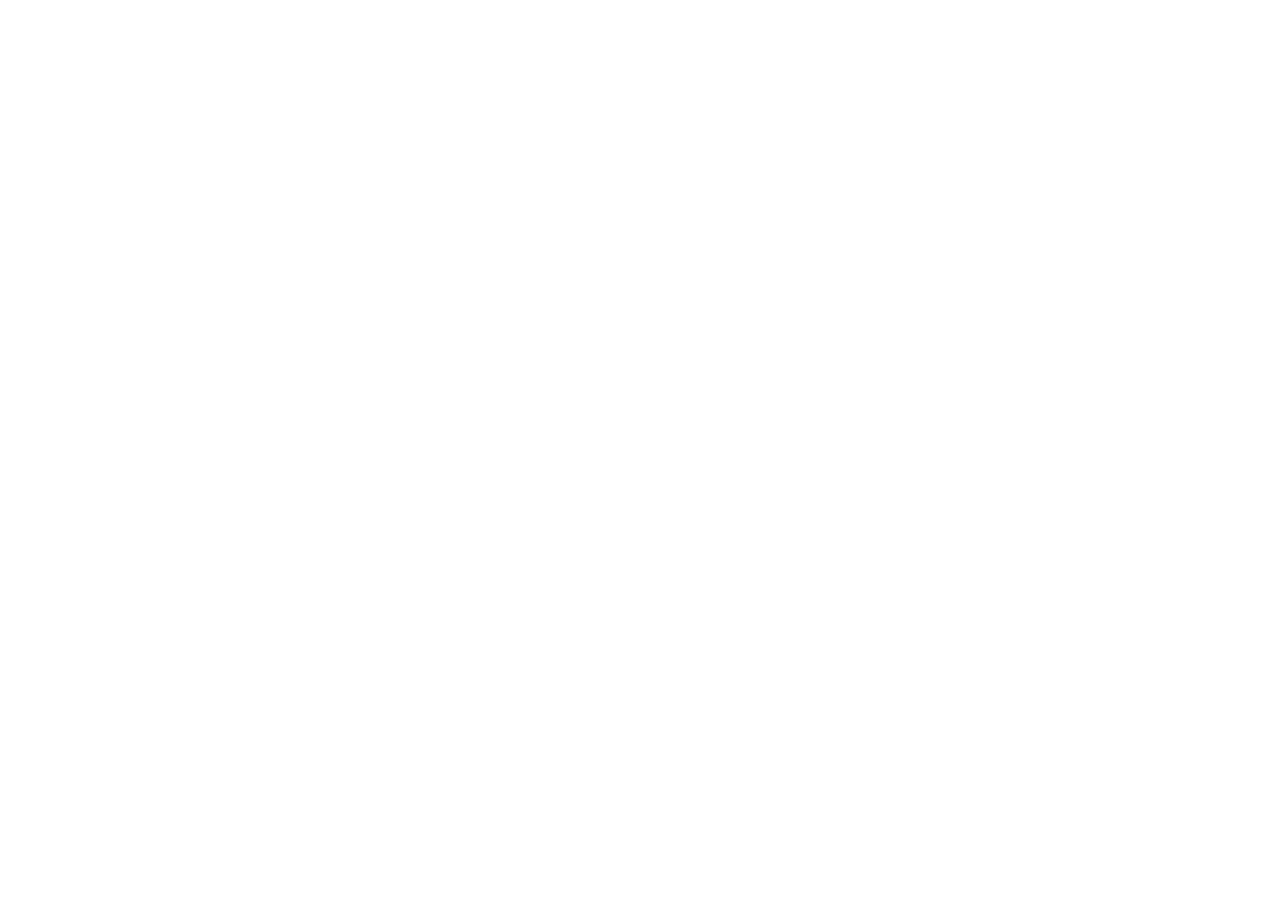
==== index.html @ 36a637f0 "exporting html" ====
<!DOCTYPE html>
<html lang="en">
<head>
  <meta charset="UTF-8">
  <meta name="viewport" content="width=device-width, initial-scale=1">
  <title>BookMedia - Home</title>
  <link rel="stylesheet" type="text/css" href="/styles.css">
  <style>
  
</head>
<body>
  <article class="markdown-body"><h1 class="atx" id="bookmedia">BookMedia</h1>
<p>Imagine this as a clone of <em>GoodWreads</em>. Just more <strong>interesting</strong>, running one <strong>Web3</strong>, and in the style of <strong>Social Media</strong>.</p>
<table>
<thead>
<tr>
<th>Category</th>
<th>Description</th>
</tr>
</thead>
<tbody><tr>
<td><a href="#accounts">Accounts</a></td>
<td>Everyone has the option to create an <em>account</em>. This will let you organize what you are reading, chat with other people, and much much more too.</td>
</tr>
<tr>
<td><a href="#chats">Chats</a></td>
<td>If you know someones <em>message ID</em>, you can talk to them pretty much whenever you want to.</td>
</tr>
<tr>
<td><a href="#clubs">Clubs</a></td>
<td>A large chat room with multiple people (like a server). These can be independently hosted, or of you are a <em>premium user</em>, you can create one for free. <em>Clubs</em> are usually dedicated to a certain genre or book.</td>
</tr>
<tr>
<td><a href="#premium">Premium</a></td>
<td>No adds, no data collection. Get access to the mobile app, instead of the website, create your own club. Receive a special badge to show of your support. Get access to the <em>pins</em>&nbsp;tab. You also get a free pair of Blue-light glasses.</td>
</tr>
<tr>
<td><a href="#reader">Reader</a></td>
<td>If you are a premium user, enjoy are massive collection of books. No matter what you like, you will find it. If on the go, or at the office, enjoy absolute freedom of when and what you read. There is also a free version.</td>
</tr>
</tbody></table>
<h2 class="atx" id="the-website">The website</h2>
<p>When you go to our website (presuming you already have an <strong>account</strong>) you will land on the <strong>Homepage</strong>. Here you can access all of your saved <strong>Reads</strong>, <strong>Clubs</strong>, and <strong>Contacts</strong>. If you don't want to keep <em>reading something</em>, or <em>message some friends</em>, you can select one of possible <strong>tabs</strong> at the edge of the screen. These will include <strong>Account</strong>, <strong>Clubs</strong>, <strong>People</strong>, <strong>Reads</strong>, <strong>Settings</strong>, and <strong>Custom</strong>.</p>
<h2 class="atx" id="accounts">Accounts</h2>
</article>
</body>
</html>
---- styles.css ----
@font-face {
  font-family: octicons-link;
  src: url([data-uri]) format('woff');
}

.markdown-body .octicon {
  display: inline-block;
  fill: currentColor;
  vertical-align: text-bottom;
}

.markdown-body .anchor {
  float: left;
  line-height: 1;
  margin-left: -20px;
  padding-right: 4px;
}

.markdown-body .anchor:focus {
  outline: none;
}

.markdown-body h1 .octicon-link,
.markdown-body h2 .octicon-link,
.markdown-body h3 .octicon-link,
.markdown-body h4 .octicon-link,
.markdown-body h5 .octicon-link,
.markdown-body h6 .octicon-link {
  color: #1b1f23;
  vertical-align: middle;
  visibility: hidden;
}

.markdown-body h1:hover .anchor,
.markdown-body h2:hover .anchor,
.markdown-body h3:hover .anchor,
.markdown-body h4:hover .anchor,
.markdown-body h5:hover .anchor,
.markdown-body h6:hover .anchor {
  text-decoration: none;
}

.markdown-body h1:hover .anchor .octicon-link,
.markdown-body h2:hover .anchor .octicon-link,
.markdown-body h3:hover .anchor .octicon-link,
.markdown-body h4:hover .anchor .octicon-link,
.markdown-body h5:hover .anchor .octicon-link,
.markdown-body h6:hover .anchor .octicon-link {
  visibility: visible;
}

.markdown-body {
  -ms-text-size-adjust: 100%;
  -webkit-text-size-adjust: 100%;
  color: #24292e;
  line-height: 1.5;
  font-family: -apple-system,BlinkMacSystemFont,Segoe UI,Helvetica,Arial,sans-serif,Apple Color Emoji,Segoe UI Emoji,Segoe UI Symbol;
  font-size: 16px;
  line-height: 1.5;
  word-wrap: break-word;
}

.markdown-body .pl-c {
  color: #6a737d;
}

.markdown-body .pl-c1,
.markdown-body .pl-s .pl-v {
  color: #005cc5;
}

.markdown-body .pl-e,
.markdown-body .pl-en {
  color: #6f42c1;
}

.markdown-body .pl-s .pl-s1,
.markdown-body .pl-smi {
  color: #24292e;
}

.markdown-body .pl-ent {
  color: #22863a;
}

.markdown-body .pl-k {
  color: #d73a49;
}

.markdown-body .pl-pds,
.markdown-body .pl-s,
.markdown-body .pl-s .pl-pse .pl-s1,
.markdown-body .pl-sr,
.markdown-body .pl-sr .pl-cce,
.markdown-body .pl-sr .pl-sra,
.markdown-body .pl-sr .pl-sre {
  color: #032f62;
}

.markdown-body .pl-smw,
.markdown-body .pl-v {
  color: #e36209;
}

.markdown-body .pl-bu {
  color: #b31d28;
}

.markdown-body .pl-ii {
  background-color: #b31d28;
  color: #fafbfc;
}

.markdown-body .pl-c2 {
  background-color: #d73a49;
  color: #fafbfc;
}

.markdown-body .pl-c2:before {
  content: "^M";
}

.markdown-body .pl-sr .pl-cce {
  color: #22863a;
  font-weight: 700;
}

.markdown-body .pl-ml {
  color: #735c0f;
}

.markdown-body .pl-mh,
.markdown-body .pl-mh .pl-en,
.markdown-body .pl-ms {
  color: #005cc5;
  font-weight: 700;
}

.markdown-body .pl-mi {
  color: #24292e;
  font-style: italic;
}

.markdown-body .pl-mb {
  color: #24292e;
  font-weight: 700;
}

.markdown-body .pl-md {
  background-color: #ffeef0;
  color: #b31d28;
}

.markdown-body .pl-mi1 {
  background-color: #f0fff4;
  color: #22863a;
}

.markdown-body .pl-mc {
  background-color: #ffebda;
  color: #e36209;
}

.markdown-body .pl-mi2 {
  background-color: #005cc5;
  color: #f6f8fa;
}

.markdown-body .pl-mdr {
  color: #6f42c1;
  font-weight: 700;
}

.markdown-body .pl-ba {
  color: #586069;
}

.markdown-body .pl-sg {
  color: #959da5;
}

.markdown-body .pl-corl {
  color: #032f62;
  text-decoration: underline;
}

.markdown-body details {
  display: block;
}

.markdown-body summary {
  display: list-item;
}

.markdown-body a {
  background-color: transparent;
}

.markdown-body a:active,
.markdown-body a:hover {
  outline-width: 0;
}

.markdown-body strong {
  font-weight: inherit;
  font-weight: bolder;
}

.markdown-body h1 {
  font-size: 2em;
  margin: .67em 0;
}

.markdown-body img {
  border-style: none;
}

.markdown-body code,
.markdown-body kbd,
.markdown-body pre {
  font-family: monospace,monospace;
  font-size: 1em;
}

.markdown-body hr {
  box-sizing: content-box;
  height: 0;
  overflow: visible;
}

.markdown-body input {
  font: inherit;
  margin: 0;
}

.markdown-body input {
  overflow: visible;
}

.markdown-body [type=checkbox] {
  box-sizing: border-box;
  padding: 0;
}

.markdown-body * {
  box-sizing: border-box;
}

.markdown-body input {
  font-family: inherit;
  font-size: inherit;
  line-height: inherit;
}

.markdown-body a {
  color: #0366d6;
  text-decoration: none;
}

.markdown-body a:hover {
  text-decoration: underline;
}

.markdown-body strong {
  font-weight: 600;
}

.markdown-body hr {
  background: transparent;
  border: 0;
  border-bottom: 1px solid #dfe2e5;
  height: 0;
  margin: 15px 0;
  overflow: hidden;
}

.markdown-body hr:before {
  content: "";
  display: table;
}

.markdown-body hr:after {
  clear: both;
  content: "";
  display: table;
}

.markdown-body table {
  border-collapse: collapse;
  border-spacing: 0;
}

.markdown-body td,
.markdown-body th {
  padding: 0;
}

.markdown-body details summary {
  cursor: pointer;
}

.markdown-body h1,
.markdown-body h2,
.markdown-body h3,
.markdown-body h4,
.markdown-body h5,
.markdown-body h6 {
  margin-bottom: 0;
  margin-top: 0;
}

.markdown-body h1 {
  font-size: 32px;
}

.markdown-body h1,
.markdown-body h2 {
  font-weight: 600;
}

.markdown-body h2 {
  font-size: 24px;
}

.markdown-body h3 {
  font-size: 20px;
}

.markdown-body h3,
.markdown-body h4 {
  font-weight: 600;
}

.markdown-body h4 {
  font-size: 16px;
}

.markdown-body h5 {
  font-size: 14px;
}

.markdown-body h5,
.markdown-body h6 {
  font-weight: 600;
}

.markdown-body h6 {
  font-size: 12px;
}

.markdown-body p {
  margin-bottom: 10px;
  margin-top: 0;
}

.markdown-body blockquote {
  margin: 0;
}

.markdown-body ol,
.markdown-body ul {
  margin-bottom: 0;
  margin-top: 0;
  padding-left: 0;
}

.markdown-body ol ol,
.markdown-body ul ol {
  list-style-type: lower-roman;
}

.markdown-body ol ol ol,
.markdown-body ol ul ol,
.markdown-body ul ol ol,
.markdown-body ul ul ol {
  list-style-type: lower-alpha;
}

.markdown-body dd {
  margin-left: 0;
}

.markdown-body code,
.markdown-body pre {
  font-family: SFMono-Regular,Consolas,Liberation Mono,Menlo,Courier,monospace;
  font-size: 12px;
}

.markdown-body pre {
  margin-bottom: 0;
  margin-top: 0;
}

.markdown-body input::-webkit-inner-spin-button,
.markdown-body input::-webkit-outer-spin-button {
  -webkit-appearance: none;
  appearance: none;
  margin: 0;
}

.markdown-body .border {
  border: 1px solid #e1e4e8!important;
}

.markdown-body .border-0 {
  border: 0!important;
}

.markdown-body .border-bottom {
  border-bottom: 1px solid #e1e4e8!important;
}

.markdown-body .rounded-1 {
  border-radius: 3px!important;
}

.markdown-body .bg-white {
  background-color: #fff!important;
}

.markdown-body .bg-gray-light {
  background-color: #fafbfc!important;
}

.markdown-body .text-gray-light {
  color: #6a737d!important;
}

.markdown-body .mb-0 {
  margin-bottom: 0!important;
}

.markdown-body .my-2 {
  margin-bottom: 8px!important;
  margin-top: 8px!important;
}

.markdown-body .pl-0 {
  padding-left: 0!important;
}

.markdown-body .py-0 {
  padding-bottom: 0!important;
  padding-top: 0!important;
}

.markdown-body .pl-1 {
  padding-left: 4px!important;
}

.markdown-body .pl-2 {
  padding-left: 8px!important;
}

.markdown-body .py-2 {
  padding-bottom: 8px!important;
  padding-top: 8px!important;
}

.markdown-body .pl-3,
.markdown-body .px-3 {
  padding-left: 16px!important;
}

.markdown-body .px-3 {
  padding-right: 16px!important;
}

.markdown-body .pl-4 {
  padding-left: 24px!important;
}

.markdown-body .pl-5 {
  padding-left: 32px!important;
}

.markdown-body .pl-6 {
  padding-left: 40px!important;
}

.markdown-body .f6 {
  font-size: 12px!important;
}

.markdown-body .lh-condensed {
  line-height: 1.25!important;
}

.markdown-body .text-bold {
  font-weight: 600!important;
}

.markdown-body:before {
  content: "";
  display: table;
}

.markdown-body:after {
  clear: both;
  content: "";
  display: table;
}

.markdown-body>:first-child {
  margin-top: 0!important;
}

.markdown-body>:last-child {
  margin-bottom: 0!important;
}

.markdown-body a:not([href]) {
  color: inherit;
  text-decoration: none;
}

.markdown-body blockquote,
.markdown-body dl,
.markdown-body ol,
.markdown-body p,
.markdown-body pre,
.markdown-body table,
.markdown-body ul {
  margin-bottom: 16px;
  margin-top: 0;
}

.markdown-body hr {
  background-color: #e1e4e8;
  border: 0;
  height: .25em;
  margin: 24px 0;
  padding: 0;
}

.markdown-body blockquote {
  border-left: .25em solid #dfe2e5;
  color: #6a737d;
  padding: 0 1em;
}

.markdown-body blockquote>:first-child {
  margin-top: 0;
}

.markdown-body blockquote>:last-child {
  margin-bottom: 0;
}

.markdown-body kbd {
  background-color: #fafbfc;
  border: 1px solid #c6cbd1;
  border-bottom-color: #959da5;
  border-radius: 3px;
  box-shadow: inset 0 -1px 0 #959da5;
  color: #444d56;
  display: inline-block;
  font-size: 11px;
  line-height: 10px;
  padding: 3px 5px;
  vertical-align: middle;
}

.markdown-body h1,
.markdown-body h2,
.markdown-body h3,
.markdown-body h4,
.markdown-body h5,
.markdown-body h6 {
  font-weight: 600;
  line-height: 1.25;
  margin-bottom: 16px;
  margin-top: 24px;
}

.markdown-body h1 {
  font-size: 2em;
}

.markdown-body h1,
.markdown-body h2 {
  border-bottom: 1px solid #eaecef;
  padding-bottom: .3em;
}

.markdown-body h2 {
  font-size: 1.5em;
}

.markdown-body h3 {
  font-size: 1.25em;
}

.markdown-body h4 {
  font-size: 1em;
}

.markdown-body h5 {
  font-size: .875em;
}

.markdown-body h6 {
  color: #6a737d;
  font-size: .85em;
}

.markdown-body ol,
.markdown-body ul {
  padding-left: 2em;
}

.markdown-body ol ol,
.markdown-body ol ul,
.markdown-body ul ol,
.markdown-body ul ul {
  margin-bottom: 0;
  margin-top: 0;
}

.markdown-body li {
  word-wrap: break-all;
}

.markdown-body li>p {
  margin-top: 16px;
}

.markdown-body li+li {
  margin-top: .25em;
}

.markdown-body dl {
  padding: 0;
}

.markdown-body dl dt {
  font-size: 1em;
  font-style: italic;
  font-weight: 600;
  margin-top: 16px;
  padding: 0;
}

.markdown-body dl dd {
  margin-bottom: 16px;
  padding: 0 16px;
}

.markdown-body table {
  display: block;
  overflow: auto;
  width: 100%;
}

.markdown-body table th {
  font-weight: 600;
}

.markdown-body table td,
.markdown-body table th {
  border: 1px solid #dfe2e5;
  padding: 6px 13px;
}

.markdown-body table tr {
  background-color: #fff;
  border-top: 1px solid #c6cbd1;
}

.markdown-body table tr:nth-child(2n) {
  background-color: #f6f8fa;
}

.markdown-body img {
  background-color: #fff;
  box-sizing: content-box;
  max-width: 100%;
}

.markdown-body img[align=right] {
  padding-left: 20px;
}

.markdown-body img[align=left] {
  padding-right: 20px;
}

.markdown-body code {
  background-color: rgba(27,31,35,.05);
  border-radius: 3px;
  font-size: 85%;
  margin: 0;
  padding: .2em .4em;
}

.markdown-body pre {
  word-wrap: normal;
}

.markdown-body pre>code {
  background: transparent;
  border: 0;
  font-size: 100%;
  margin: 0;
  padding: 0;
  white-space: pre;
  word-break: normal;
}

.markdown-body .highlight {
  margin-bottom: 16px;
}

.markdown-body .highlight pre {
  margin-bottom: 0;
  word-break: normal;
}

.markdown-body .highlight pre,
.markdown-body pre {
  background-color: #f6f8fa;
  border-radius: 3px;
  font-size: 85%;
  line-height: 1.45;
  overflow: auto;
  padding: 16px;
}

.markdown-body pre code {
  background-color: transparent;
  border: 0;
  display: inline;
  line-height: inherit;
  margin: 0;
  max-width: auto;
  overflow: visible;
  padding: 0;
  word-wrap: normal;
}

.markdown-body .commit-tease-sha {
  color: #444d56;
  display: inline-block;
  font-family: SFMono-Regular,Consolas,Liberation Mono,Menlo,Courier,monospace;
  font-size: 90%;
}

.markdown-body .blob-wrapper {
  border-bottom-left-radius: 3px;
  border-bottom-right-radius: 3px;
  overflow-x: auto;
  overflow-y: hidden;
}

.markdown-body .blob-wrapper-embedded {
  max-height: 240px;
  overflow-y: auto;
}

.markdown-body .blob-num {
  -moz-user-select: none;
  -ms-user-select: none;
  -webkit-user-select: none;
  color: rgba(27,31,35,.3);
  cursor: pointer;
  font-family: SFMono-Regular,Consolas,Liberation Mono,Menlo,Courier,monospace;
  font-size: 12px;
  line-height: 20px;
  min-width: 50px;
  padding-left: 10px;
  padding-right: 10px;
  text-align: right;
  user-select: none;
  vertical-align: top;
  white-space: nowrap;
  width: 1%;
}

.markdown-body .blob-num:hover {
  color: rgba(27,31,35,.6);
}

.markdown-body .blob-num:before {
  content: attr(data-line-number);
}

.markdown-body .blob-code {
  line-height: 20px;
  padding-left: 10px;
  padding-right: 10px;
  position: relative;
  vertical-align: top;
}

.markdown-body .blob-code-inner {
  color: #24292e;
  font-family: SFMono-Regular,Consolas,Liberation Mono,Menlo,Courier,monospace;
  font-size: 12px;
  overflow: visible;
  white-space: pre;
  word-wrap: normal;
}

.markdown-body .pl-token.active,
.markdown-body .pl-token:hover {
  background: #ffea7f;
  cursor: pointer;
}

.markdown-body kbd {
  background-color: #fafbfc;
  border: 1px solid #d1d5da;
  border-bottom-color: #c6cbd1;
  border-radius: 3px;
  box-shadow: inset 0 -1px 0 #c6cbd1;
  color: #444d56;
  display: inline-block;
  font: 11px SFMono-Regular,Consolas,Liberation Mono,Menlo,Courier,monospace;
  line-height: 10px;
  padding: 3px 5px;
  vertical-align: middle;
}

.markdown-body :checked+.radio-label {
  border-color: #0366d6;
  position: relative;
  z-index: 1;
}

.markdown-body .tab-size[data-tab-size="1"] {
  -moz-tab-size: 1;
  tab-size: 1;
}

.markdown-body .tab-size[data-tab-size="2"] {
  -moz-tab-size: 2;
  tab-size: 2;
}

.markdown-body .tab-size[data-tab-size="3"] {
  -moz-tab-size: 3;
  tab-size: 3;
}

.markdown-body .tab-size[data-tab-size="4"] {
  -moz-tab-size: 4;
  tab-size: 4;
}

.markdown-body .tab-size[data-tab-size="5"] {
  -moz-tab-size: 5;
  tab-size: 5;
}

.markdown-body .tab-size[data-tab-size="6"] {
  -moz-tab-size: 6;
  tab-size: 6;
}

.markdown-body .tab-size[data-tab-size="7"] {
  -moz-tab-size: 7;
  tab-size: 7;
}

.markdown-body .tab-size[data-tab-size="8"] {
  -moz-tab-size: 8;
  tab-size: 8;
}

.markdown-body .tab-size[data-tab-size="9"] {
  -moz-tab-size: 9;
  tab-size: 9;
}

.markdown-body .tab-size[data-tab-size="10"] {
  -moz-tab-size: 10;
  tab-size: 10;
}

.markdown-body .tab-size[data-tab-size="11"] {
  -moz-tab-size: 11;
  tab-size: 11;
}

.markdown-body .tab-size[data-tab-size="12"] {
  -moz-tab-size: 12;
  tab-size: 12;
}

.markdown-body .task-list-item {
  list-style-type: none;
}

.markdown-body .task-list-item+.task-list-item {
  margin-top: 3px;
}

.markdown-body .task-list-item input {
  margin: 0 .2em .25em -1.6em;
  vertical-align: middle;
}

.markdown-body hr {
  border-bottom-color: #eee;
}

.markdown-body .pl-0 {
  padding-left: 0!important;
}

.markdown-body .pl-1 {
  padding-left: 4px!important;
}

.markdown-body .pl-2 {
  padding-left: 8px!important;
}

.markdown-body .pl-3 {
  padding-left: 16px!important;
}

.markdown-body .pl-4 {
  padding-left: 24px!important;
}

.markdown-body .pl-5 {
  padding-left: 32px!important;
}

.markdown-body .pl-6 {
  padding-left: 40px!important;
}

.markdown-body .pl-7 {
  padding-left: 48px!important;
}

.markdown-body .pl-8 {
  padding-left: 64px!important;
}

.markdown-body .pl-9 {
  padding-left: 80px!important;
}

.markdown-body .pl-10 {
  padding-left: 96px!important;
}

.markdown-body .pl-11 {
  padding-left: 112px!important;
}

.markdown-body .pl-12 {
  padding-left: 128px!important;
}

/*# sourceURL=webpack://./node_modules/github-markdown-css/github-markdown.css */
/*# sourceMappingURL=[data-uri] */
  /**
 * prism.js default theme for JavaScript, CSS and HTML
 * Based on dabblet (http://dabblet.com)
 * @author Lea Verou
 */

code[class*="language-"],
pre[class*="language-"] {
	color: black;
	background: none;
	text-shadow: 0 1px white;
	font-family: Consolas, Monaco, 'Andale Mono', 'Ubuntu Mono', monospace;
	font-size: 1em;
	text-align: left;
	white-space: pre;
	word-spacing: normal;
	word-break: normal;
	word-wrap: normal;
	line-height: 1.5;

	-moz-tab-size: 4;
	-o-tab-size: 4;
	tab-size: 4;

	-webkit-hyphens: none;
	-moz-hyphens: none;
	-ms-hyphens: none;
	hyphens: none;
}

pre[class*="language-"]::-moz-selection, pre[class*="language-"] ::-moz-selection,
code[class*="language-"]::-moz-selection, code[class*="language-"] ::-moz-selection {
	text-shadow: none;
	background: #b3d4fc;
}

pre[class*="language-"]::selection, pre[class*="language-"] ::selection,
code[class*="language-"]::selection, code[class*="language-"] ::selection {
	text-shadow: none;
	background: #b3d4fc;
}

@media print {
	code[class*="language-"],
	pre[class*="language-"] {
		text-shadow: none;
	}
}

/* Code blocks */
pre[class*="language-"] {
	padding: 1em;
	margin: .5em 0;
	overflow: auto;
}

:not(pre) > code[class*="language-"],
pre[class*="language-"] {
	background: #f5f2f0;
}

/* Inline code */
:not(pre) > code[class*="language-"] {
	padding: .1em;
	border-radius: .3em;
	white-space: normal;
}

.token.comment,
.token.prolog,
.token.doctype,
.token.cdata {
	color: slategray;
}

.token.punctuation {
	color: #999;
}

.token.namespace {
	opacity: .7;
}

.token.property,
.token.tag,
.token.boolean,
.token.number,
.token.constant,
.token.symbol,
.token.deleted {
	color: #905;
}

.token.selector,
.token.attr-name,
.token.string,
.token.char,
.token.builtin,
.token.inserted {
	color: #690;
}

.token.operator,
.token.entity,
.token.url,
.language-css .token.string,
.style .token.string {
	color: #9a6e3a;
	/* This background color was intended by the author of this theme. */
	background: hsla(0, 0%, 100%, .5);
}

.token.atrule,
.token.attr-value,
.token.keyword {
	color: #07a;
}

.token.function,
.token.class-name {
	color: #DD4A68;
}

.token.regex,
.token.important,
.token.variable {
	color: #e90;
}

.token.important,
.token.bold {
	font-weight: bold;
}
.token.italic {
	font-style: italic;
}

.token.entity {
	cursor: help;
}

/*# sourceURL=webpack://./node_modules/prismjs/themes/prism.css */
/*# sourceMappingURL=[data-uri] */

    .markdown-body {
      font-family: -apple-system,Segoe UI,Helvetica,Arial,sans-serif,Apple Color Emoji,Segoe UI Emoji;
      box-sizing: border-box;
      min-width: 200px;
      max-width: 980px;
      margin: 0 auto;
      padding: 45px;
    }

    @media not print {
      .markdown-body {
        padding: 45px;
      }

      @media (max-width: 767px) {
        .markdown-body {
          padding: 15px;
        }
      }
    }

    .hf-container {
      color: #24292e;
      line-height: 1.3;
    }

    .markdown-body .highlight pre,
    .markdown-body pre {
      white-space: pre-wrap;
    }
    .markdown-body table {
      display: table;
    }
    .markdown-body img[data-align="center"] {
      display: block;
      margin: 0 auto;
    }
    .markdown-body img[data-align="right"] {
      display: block;
      margin: 0 0 0 auto;
    }
    .markdown-body li.task-list-item {
      list-style-type: none;
    }
    .markdown-body li > [type=checkbox] {
      margin: 0 0 0 -1.3em;
    }
    .markdown-body input[type="checkbox"] ~ p {
      margin-top: 0;
      display: inline-block;
    }
    .markdown-body ol ol,
    .markdown-body ul ol {
      list-style-type: decimal;
    }
    .markdown-body ol ol ol,
    .markdown-body ol ul ol,
    .markdown-body ul ol ol,
    .markdown-body ul ul ol {
      list-style-type: decimal;
    }

.markdown-body a.footnote-ref {
  text-decoration: none;
}

.footnotes {
  font-size: .85em;
  opacity: .8;
}

.footnotes li[role="doc-endnote"] {
  position: relative;
}

.footnotes .footnote-back {
  position: absolute;
  font-family: initial;
  top: .2em;
  right: 1em;
  text-decoration: none;
}

.inline-math.invalid,
.multiple-math.invalid {
  color: rgb(255, 105, 105);
}

.toc-container {
  width: 100%;
}

.toc-container .toc-title {
  font-weight: 700;
  font-size: 1.2em;
  margin-bottom: 0;
}

.toc-container li,
.toc-container ul,
.toc-container ul li {
  list-style: none !important;
}

.toc-container > ul {
  padding-left: 0;
}

.toc-container ul li span {
  display : flex;
}

.toc-container ul li span a {
  color: inherit;
  text-decoration: none;
}
.toc-container ul li span a:hover {
  color: inherit;
  text-decoration: none;
}

.toc-container ul li span span.dots {
  flex: 1;
  height: 0.65em;
  margin: 0 10px;
  border-bottom: 2px dotted black;
}

/*# sourceURL=webpack://./src/muya/lib/assets/styles/exportStyle.css */
/*# sourceMappingURL=[data-uri] */
.markdown-body{}pre.front-matter{display:none!important;}
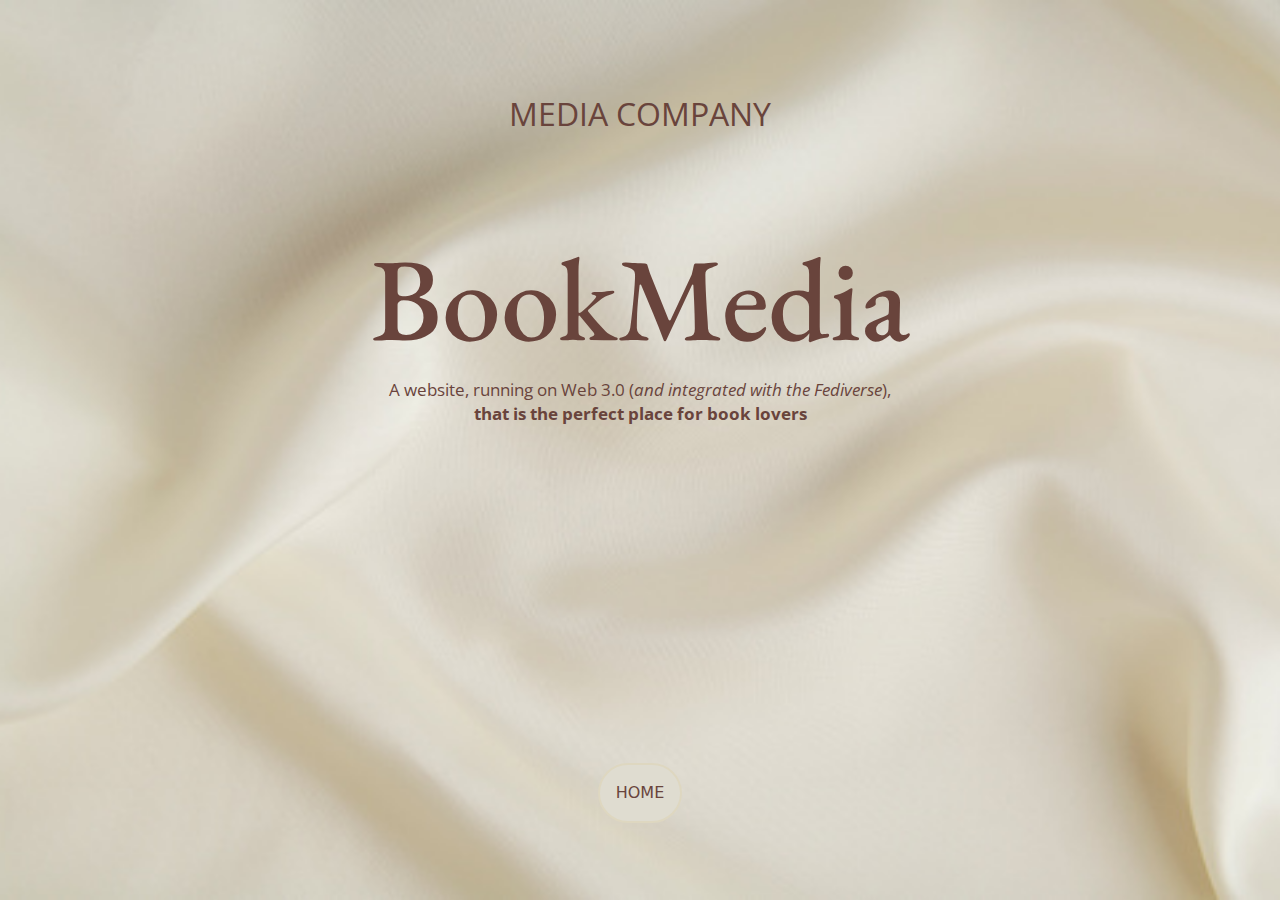
==== commit 4ffabadb: "Finished landing page" ====
--- a/index.html
+++ b/index.html
@@ -1,47 +1,39 @@
 <!DOCTYPE html>
 <html lang="en">
 <head>
-  <meta charset="UTF-8">
-  <meta name="viewport" content="width=device-width, initial-scale=1">
-  <title>BookMedia - Home</title>
-  <link rel="stylesheet" type="text/css" href="/styles.css">
-  <style>
-  
+	<meta charset="UTF-8">
+	<meta name="viewport" content="width=device-width, initial-scale=1.0">
+	<title>BookMedia - Home</title>
+	<meta name="author" content="Laurens Rosinski">
+
+	<!-- fonts -->
+	<link rel="preconnect" href="https://fonts.googleapis.com">
+	<link rel="preconnect" href="https://fonts.gstatic.com" crossorigin>
+	<link href="https://fonts.googleapis.com/css2?family=EB+Garamond:wght@400&family=Open+Sans&display=swap" rel="stylesheet">
+
+	<link rel="shortcut icon" href="assets/fav.png" type="image/png">
+	<link rel="stylesheet" href="style.css">
+	<link rel="stylesheet" href="assets/bootstrap/css/bootstrap.min.css">
+	<script href="bootstrap/js/bootstrap.bundle.min.js"></script>
+
 </head>
-<body>
-  <article class="markdown-body"><h1 class="atx" id="bookmedia">BookMedia</h1>
-<p>Imagine this as a clone of <em>GoodWreads</em>. Just more <strong>interesting</strong>, running one <strong>Web3</strong>, and in the style of <strong>Social Media</strong>.</p>
-<table>
-<thead>
-<tr>
-<th>Category</th>
-<th>Description</th>
-</tr>
-</thead>
-<tbody><tr>
-<td><a href="#accounts">Accounts</a></td>
-<td>Everyone has the option to create an <em>account</em>. This will let you organize what you are reading, chat with other people, and much much more too.</td>
-</tr>
-<tr>
-<td><a href="#chats">Chats</a></td>
-<td>If you know someones <em>message ID</em>, you can talk to them pretty much whenever you want to.</td>
-</tr>
-<tr>
-<td><a href="#clubs">Clubs</a></td>
-<td>A large chat room with multiple people (like a server). These can be independently hosted, or of you are a <em>premium user</em>, you can create one for free. <em>Clubs</em> are usually dedicated to a certain genre or book.</td>
-</tr>
-<tr>
-<td><a href="#premium">Premium</a></td>
-<td>No adds, no data collection. Get access to the mobile app, instead of the website, create your own club. Receive a special badge to show of your support. Get access to the <em>pins</em>&nbsp;tab. You also get a free pair of Blue-light glasses.</td>
-</tr>
-<tr>
-<td><a href="#reader">Reader</a></td>
-<td>If you are a premium user, enjoy are massive collection of books. No matter what you like, you will find it. If on the go, or at the office, enjoy absolute freedom of when and what you read. There is also a free version.</td>
-</tr>
-</tbody></table>
-<h2 class="atx" id="the-website">The website</h2>
-<p>When you go to our website (presuming you already have an <strong>account</strong>) you will land on the <strong>Homepage</strong>. Here you can access all of your saved <strong>Reads</strong>, <strong>Clubs</strong>, and <strong>Contacts</strong>. If you don't want to keep <em>reading something</em>, or <em>message some friends</em>, you can select one of possible <strong>tabs</strong> at the edge of the screen. These will include <strong>Account</strong>, <strong>Clubs</strong>, <strong>People</strong>, <strong>Reads</strong>, <strong>Settings</strong>, and <strong>Custom</strong>.</p>
-<h2 class="atx" id="accounts">Accounts</h2>
-</article>
+<body class="master">
+
+	<div class="top-container">
+		<p class="m-par">MEDIA COMPANY</p>
+	</div>
+
+
+	<header class="header-container">
+		<h1 class="header m-header">BookMedia</h1>
+		<p class="line m-line">A website, running on Web 3.0 (<em>and integrated with the Fediverse</em>),<br><strong>that is the perfect place for book lovers</strong></p>
+	</header>
+
+	<div class="container-link m-link">
+		<a class="container-button" href="subpages/index.html">
+			HOME
+		</a>
+	</div>
+
 </body>
-</html>+</html>
--- a/style.css
+++ b/style.css
@@ -0,0 +1,92 @@
+:root {
+	--main-text-color: #69443C;
+	--main-element-color: #DFDCD0;
+	--main-active-color: #ded7c0 ;
+	--secondary-active-color: #a79358;
+}
+
+.master {
+	background-image: url("assets/bg.jpg");
+	background-repeat: no-repeat;
+	background-attachment: fixed;
+	background-position: center;
+	background-size: cover;
+	color: var(--main-text-color);
+}
+
+@media (max-width: 900px) {
+
+	.m-header {
+		font-size: 4rem !important;
+		margin-top: 2em;
+		margin-bottom: 3rem;
+	}
+	.m-par {
+		font-size: 1rem;
+	}
+	.m-line {
+		font-size: 1rem !important;
+	}
+	.m-link {
+		margin-top: 40vmin !important;
+	}
+
+}
+
+.top-container {
+	text-align: center;
+	font-family: "Open Sans", sans-serif;
+	margin-top: 10vh;
+	font-size: 2rem;
+	margin-bottom: 1vmax;
+}
+
+.header-container {
+	margin-top: 10vh;
+	display: flex;
+	flex-wrap: wrap;
+	flex-direction: column;
+	justify-content: center safe;
+	align-items: center;
+	text-align: center;
+}
+
+.header {
+	font-family: "EB Garamond", serif;
+	font-size: calc(10vw - 10px);
+}
+
+.line {
+	font-family: "Open Sans", sans-serif;
+	font-size: calc(2vw - 1vmin);
+}
+
+.container-link {
+	margin-top: 20rem;
+	display: flex;
+	flex-direction: row;
+	flex-wrap: wrap;
+	justify-content: center;
+}
+
+.container-button {
+	padding: 1em;
+	border: solid var(--main-active-color) 2px;
+	border-radius: 2em;
+	background: var(--main-element-color);
+	text-decoration: none;
+	color: var(--main-text-color);
+	transition: all 0.5s;
+}
+
+.container-button:hover {
+	border: solid var(--main-element-color) 2px;
+	background: var(--main-active-color);
+	color: var(--secondary-active-color);
+}
+
+.container-button:active {
+	border: solid var(--main-element-color) 2px;
+	background: var(--main-active-color);
+	color: var(--secondary-active-color);
+}
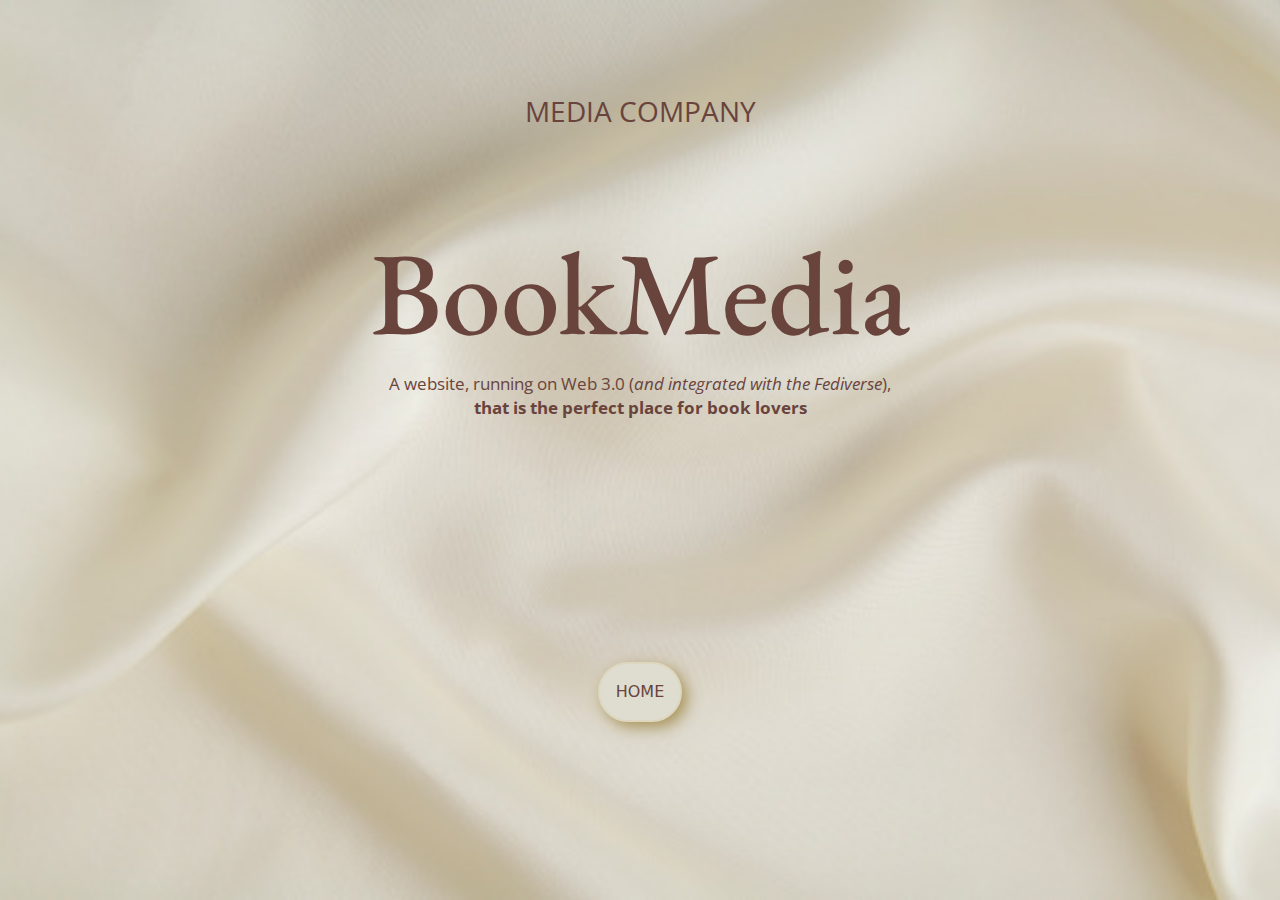
==== commit 9d38c02e: "made the BUTTON WAY BETTER" ====
--- a/index.html
+++ b/index.html
@@ -3,7 +3,7 @@
 <head>
 	<meta charset="UTF-8">
 	<meta name="viewport" content="width=device-width, initial-scale=1.0">
-	<title>BookMedia - Home</title>
+	<title>BookMedia - Welcome</title>
 	<meta name="author" content="Laurens Rosinski">
 
 	<!-- fonts -->
@@ -14,22 +14,22 @@
 	<link rel="shortcut icon" href="assets/fav.png" type="image/png">
 	<link rel="stylesheet" href="style.css">
 	<link rel="stylesheet" href="assets/bootstrap/css/bootstrap.min.css">
-	<script href="bootstrap/js/bootstrap.bundle.min.js"></script>
+	<script src="bootstrap/js/bootstrap.bundle.min.js"></script>
 
 </head>
 <body class="master">
 
 	<div class="top-container">
-		<p class="m-par">MEDIA COMPANY</p>
+		<p class="par">MEDIA COMPANY</p>
 	</div>
 
 
 	<header class="header-container">
 		<h1 class="header m-header">BookMedia</h1>
-		<p class="line m-line">A website, running on Web 3.0 (<em>and integrated with the Fediverse</em>),<br><strong>that is the perfect place for book lovers</strong></p>
+		<p class="line">A website, running on Web 3.0 (<em>and integrated with the Fediverse</em>),<br><strong>that is the perfect place for book lovers</strong></p>
 	</header>
 
-	<div class="container-link m-link">
+	<div class="container-link">
 		<a class="container-button" href="subpages/index.html">
 			HOME
 		</a>
--- a/style.css
+++ b/style.css
@@ -1,8 +1,14 @@
 :root {
 	--main-text-color: #69443C;
+	--secondary-text-color: #785a48;
 	--main-element-color: #DFDCD0;
 	--main-active-color: #ded7c0 ;
 	--secondary-active-color: #a79358;
+
+	--serif-font: "EB Garamond", serif;
+	--sans-font: "Open Sans", sans-serif;
+
+	--main-shadow: 5px 5px 15px 0px #a79358;
 }
 
 .master {
@@ -14,79 +20,87 @@
 	color: var(--main-text-color);
 }
 
-@media (max-width: 900px) {
-
-	.m-header {
-		font-size: 4rem !important;
-		margin-top: 2em;
-		margin-bottom: 3rem;
-	}
-	.m-par {
-		font-size: 1rem;
-	}
-	.m-line {
-		font-size: 1rem !important;
-	}
-	.m-link {
-		margin-top: 40vmin !important;
+@media screen and (min-width: 900px)
+{
+	.top-container {
+		text-align: center;
+		font-family: var(--sans-font);
+		margin-top: 10vh;
+		font-size: 1.75rem;
+		margin-bottom: 1.25vmax;
 	}
 
+	.header-container {
+		margin-top: 10vh;
+		display: flex;
+		flex-wrap: wrap;
+		flex-direction: column;
+		justify-content: center safe;
+		align-items: center;
+		text-align: center;
+	}
+
+	.header {
+		font-family: var(--serif-font);
+		font-size: calc(10vw - 10px);
+	}
+
+	.line {
+		font-family: var(--sans-font);
+		font-size: calc(2vw - 1vmin);
+	}
+
+	.container-link {
+		margin-top: 25vh;
+		margin-bottom: 1vh;
+		display: flex;
+		flex-direction: row;
+		flex-wrap: wrap;
+		justify-content: center;
+	}
+
+	.container-button {
+		padding: 1em;
+		border: solid var(--main-active-color) 2px;
+		border-radius: 2em;
+		box-shadow: var(--main-shadow);
+		background: var(--main-element-color);
+		text-decoration: none;
+		color: var(--main-text-color);
+		transition: color 0.75s 0.5s, background 0.75s 0.5s, padding 0.75s;
+	}
+
+	.container-button:hover {
+		padding: 2em;
+		background: var(--secondary-text-color);
+		color: var(--main-element-color);
+	}
+
+	.container-button:active {
+		padding: 1.5em;
+		background: var(--main-text-color);
+		color: var(--main-active-color);
+	}
 }
 
-.top-container {
-	text-align: center;
-	font-family: "Open Sans", sans-serif;
-	margin-top: 10vh;
-	font-size: 2rem;
-	margin-bottom: 1vmax;
+/* 
+	.roundedCorner
+{
+  width:350px;height:200px;
+  border: solid 1px #555;
+  background-color: #eed;
+  box-shadow: 10px -10px 5px  rgba(0,0,0,0.6);
+  -moz-box-shadow: 10px -10px 5px  rgba(0,0,0,0.6);
+  -webkit-box-shadow: 10px -10px 5px  rgba(0,0,0,0.6);
+  -o-box-shadow: 10px -10px 5px  rgba(0,0,0,0.6);
+  border-radius:25px;
 }
 
-.header-container {
-	margin-top: 10vh;
-	display: flex;
-	flex-wrap: wrap;
-	flex-direction: column;
-	justify-content: center safe;
-	align-items: center;
-	text-align: center;
-}
+*/
 
-.header {
-	font-family: "EB Garamond", serif;
-	font-size: calc(10vw - 10px);
-}
 
-.line {
-	font-family: "Open Sans", sans-serif;
-	font-size: calc(2vw - 1vmin);
-}
+@media screen and (max-width: 900px) {
 
-.container-link {
-	margin-top: 20rem;
-	display: flex;
-	flex-direction: row;
-	flex-wrap: wrap;
-	justify-content: center;
-}
+	
 
-.container-button {
-	padding: 1em;
-	border: solid var(--main-active-color) 2px;
-	border-radius: 2em;
-	background: var(--main-element-color);
-	text-decoration: none;
-	color: var(--main-text-color);
-	transition: all 0.5s;
-}
-
-.container-button:hover {
-	border: solid var(--main-element-color) 2px;
-	background: var(--main-active-color);
-	color: var(--secondary-active-color);
-}
-
-.container-button:active {
-	border: solid var(--main-element-color) 2px;
-	background: var(--main-active-color);
-	color: var(--secondary-active-color);
-}
+}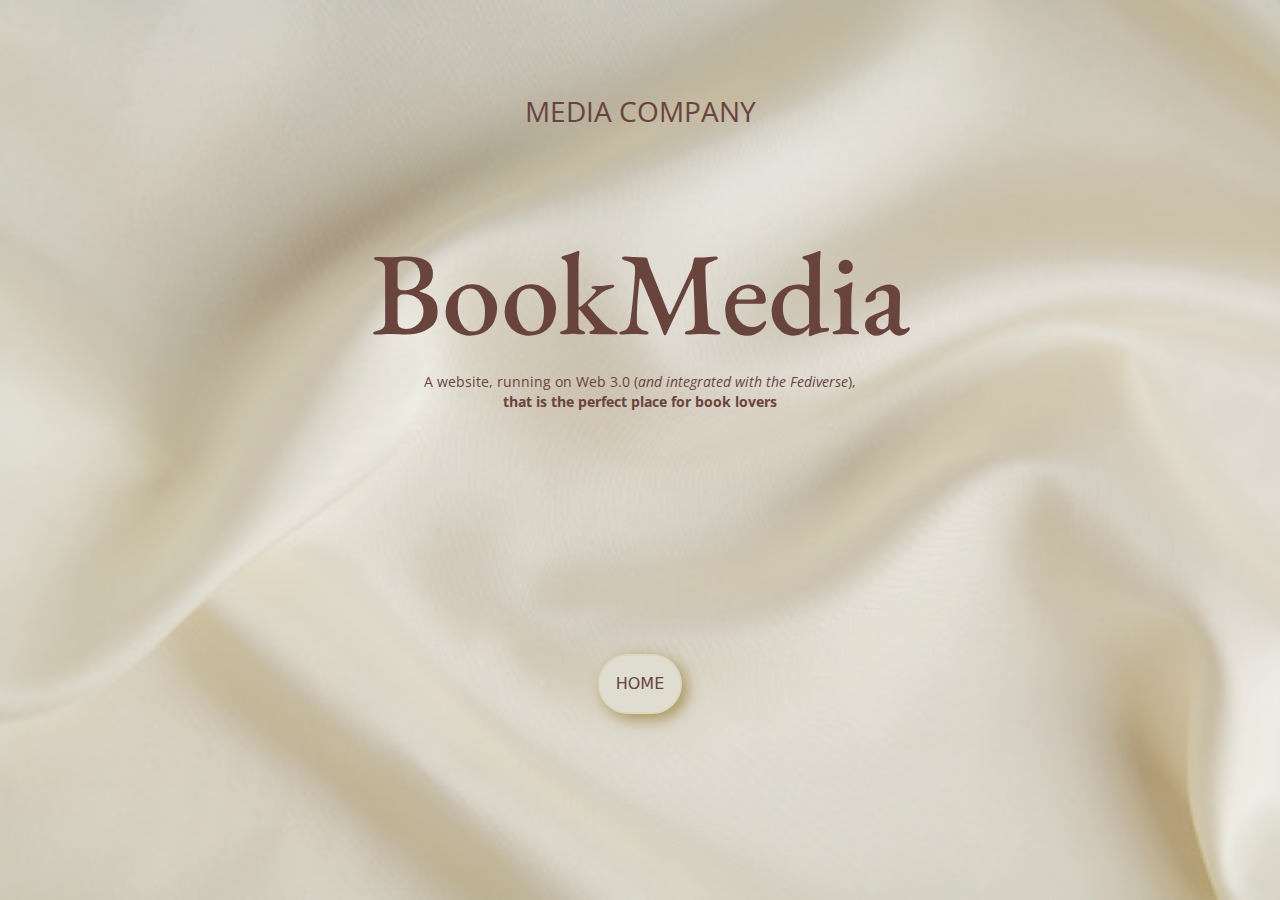
==== commit 6d73ee04: "idk" ====
--- a/index.html
+++ b/index.html
@@ -30,7 +30,7 @@
 	</header>
 
 	<div class="container-link">
-		<a class="container-button" href="subpages/index.html">
+		<a class="container-button" href="subpages/">
 			HOME
 		</a>
 	</div>
--- a/style.css
+++ b/style.css
@@ -12,95 +12,81 @@
 }
 
 .master {
+	color: var(--main-text-color);
 	background-image: url("assets/bg.jpg");
 	background-repeat: no-repeat;
 	background-attachment: fixed;
 	background-position: center;
 	background-size: cover;
-	color: var(--main-text-color);
 }
 
-@media screen and (min-width: 900px)
-{
-	.top-container {
-		text-align: center;
-		font-family: var(--sans-font);
-		margin-top: 10vh;
-		font-size: 1.75rem;
-		margin-bottom: 1.25vmax;
-	}
+.top-container {
+	font-family: var(--sans-font);
+	font-size: 1.75rem;
 
-	.header-container {
-		margin-top: 10vh;
-		display: flex;
-		flex-wrap: wrap;
-		flex-direction: column;
-		justify-content: center safe;
-		align-items: center;
-		text-align: center;
-	}
+	margin-top: 10vh;
+	margin-bottom: 1.25vmax;
 
-	.header {
-		font-family: var(--serif-font);
-		font-size: calc(10vw - 10px);
-	}
-
-	.line {
-		font-family: var(--sans-font);
-		font-size: calc(2vw - 1vmin);
-	}
-
-	.container-link {
-		margin-top: 25vh;
-		margin-bottom: 1vh;
-		display: flex;
-		flex-direction: row;
-		flex-wrap: wrap;
-		justify-content: center;
-	}
-
-	.container-button {
-		padding: 1em;
-		border: solid var(--main-active-color) 2px;
-		border-radius: 2em;
-		box-shadow: var(--main-shadow);
-		background: var(--main-element-color);
-		text-decoration: none;
-		color: var(--main-text-color);
-		transition: color 0.75s 0.5s, background 0.75s 0.5s, padding 0.75s;
-	}
-
-	.container-button:hover {
-		padding: 2em;
-		background: var(--secondary-text-color);
-		color: var(--main-element-color);
-	}
-
-	.container-button:active {
-		padding: 1.5em;
-		background: var(--main-text-color);
-		color: var(--main-active-color);
-	}
+	text-align: center;
 }
 
-/* 
-	.roundedCorner
-{
-  width:350px;height:200px;
-  border: solid 1px #555;
-  background-color: #eed;
-  box-shadow: 10px -10px 5px  rgba(0,0,0,0.6);
-  -moz-box-shadow: 10px -10px 5px  rgba(0,0,0,0.6);
-  -webkit-box-shadow: 10px -10px 5px  rgba(0,0,0,0.6);
-  -o-box-shadow: 10px -10px 5px  rgba(0,0,0,0.6);
-  border-radius:25px;
+.header-container {
+	display: flex;
+	flex-direction: column;
+
+	margin-top: 10vh;
+
+	text-align: center;
+
+	flex-wrap: wrap;
+	justify-content: center safe;
+	align-items: center;
 }
 
-*/
+.header {
+	font-family: var(--serif-font);
+	font-size: calc(10vw - 10px);
+}
 
+.line {
+	font-family: var(--sans-font);
+	font-size: calc(2vw - 1.3vmin);
+}
 
-@media screen and (max-width: 900px) {
+.container-link {
+	display: flex;
+	flex-direction: row;
 
-	
+	margin-top: 25vh;
+	margin-bottom: 1vh;
 
-}+	flex-wrap: wrap;
+	justify-content: center;
+}
+
+.container-button {
+	padding: 1em;
+
+	transition: color .75s .5s, background .75s .5s, padding .75s;
+	text-decoration: none;
+
+	color: var(--main-text-color);
+	border: solid var(--main-active-color) 2px;
+	border-radius: 2em;
+	background: var(--main-element-color);
+	box-shadow: var(--main-shadow);
+}
+
+.container-button:hover {
+	padding: 2em;
+
+	color: var(--main-element-color);
+	background: var(--secondary-text-color);
+}
+
+.container-button:active {
+	padding: 1.5em;
+
+	color: var(--main-active-color);
+	background: var(--main-text-color);
+}
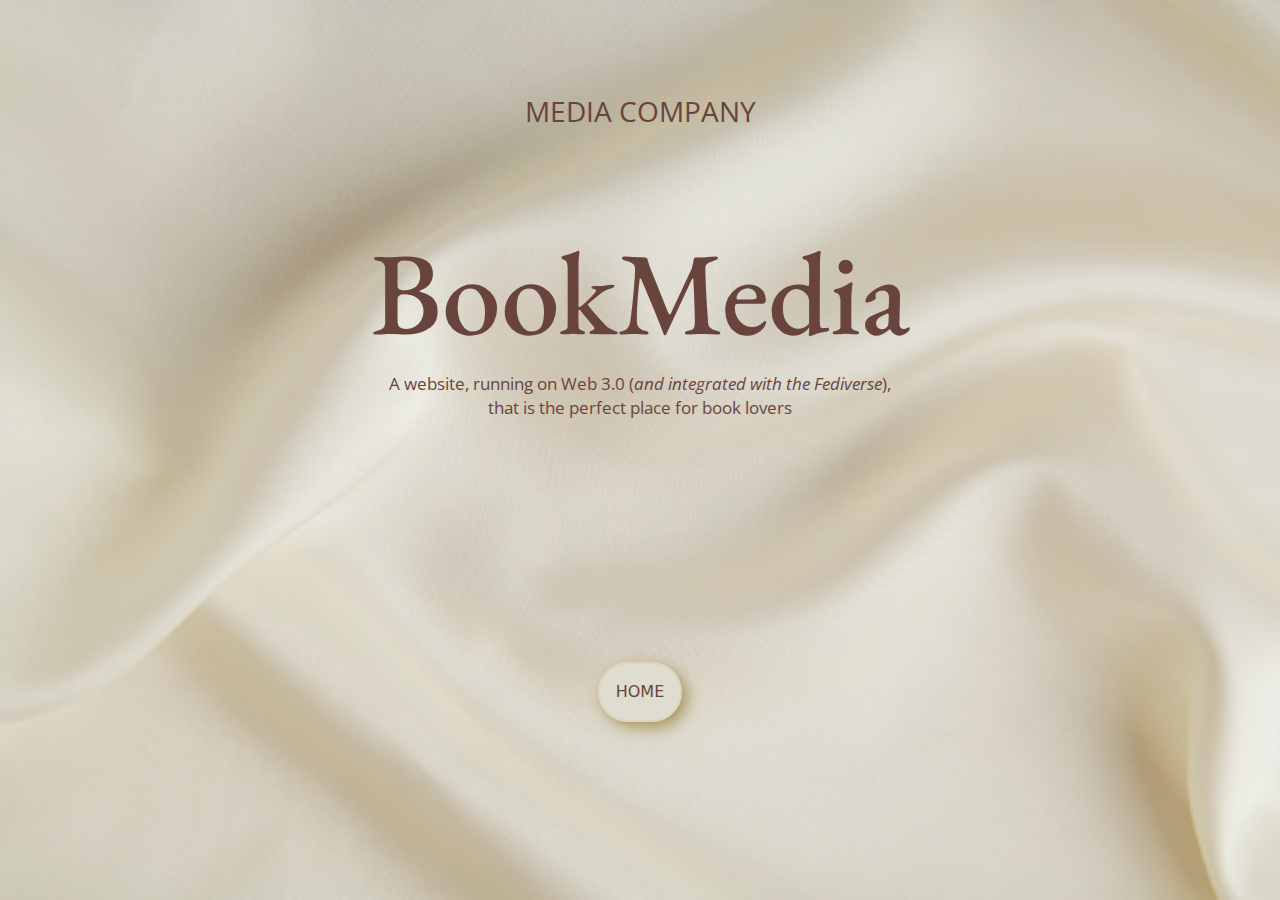
==== commit 379bfb6b: "changed style slightly" ====
--- a/index.html
+++ b/index.html
@@ -9,7 +9,7 @@
 	<!-- fonts -->
 	<link rel="preconnect" href="https://fonts.googleapis.com">
 	<link rel="preconnect" href="https://fonts.gstatic.com" crossorigin>
-	<link href="https://fonts.googleapis.com/css2?family=EB+Garamond:wght@400&family=Open+Sans&display=swap" rel="stylesheet">
+	<link href="https://fonts.googleapis.com/css2?family=EB+Garamond:wght@400&family=Open+Sans:wght@300&display=swap" rel="stylesheet">
 
 	<link rel="shortcut icon" href="assets/fav.png" type="image/png">
 	<link rel="stylesheet" href="style.css">
@@ -26,7 +26,7 @@
 
 	<header class="header-container">
 		<h1 class="header m-header">BookMedia</h1>
-		<p class="line">A website, running on Web 3.0 (<em>and integrated with the Fediverse</em>),<br><strong>that is the perfect place for book lovers</strong></p>
+		<p class="line">A website, running on Web 3.0 (<em>and integrated with the Fediverse</em>),<br>that is the perfect place for book lovers</p>
 	</header>
 
 	<div class="container-link">
--- a/style.css
+++ b/style.css
@@ -18,6 +18,18 @@
 	background-attachment: fixed;
 	background-position: center;
 	background-size: cover;
+}
+
+@media (max-width: 900px) {
+	.header {
+		font-size: 5rem !important;
+	}
+	.line {
+		font-size: 0.8rem !important;
+	}
+	.par {
+		font-size: 1rem;
+	}
 }
 
 .top-container {
@@ -50,7 +62,7 @@
 
 .line {
 	font-family: var(--sans-font);
-	font-size: calc(2vw - 1.3vmin);
+	font-size: calc(2vw - 1vmin);
 }
 
 .container-link {
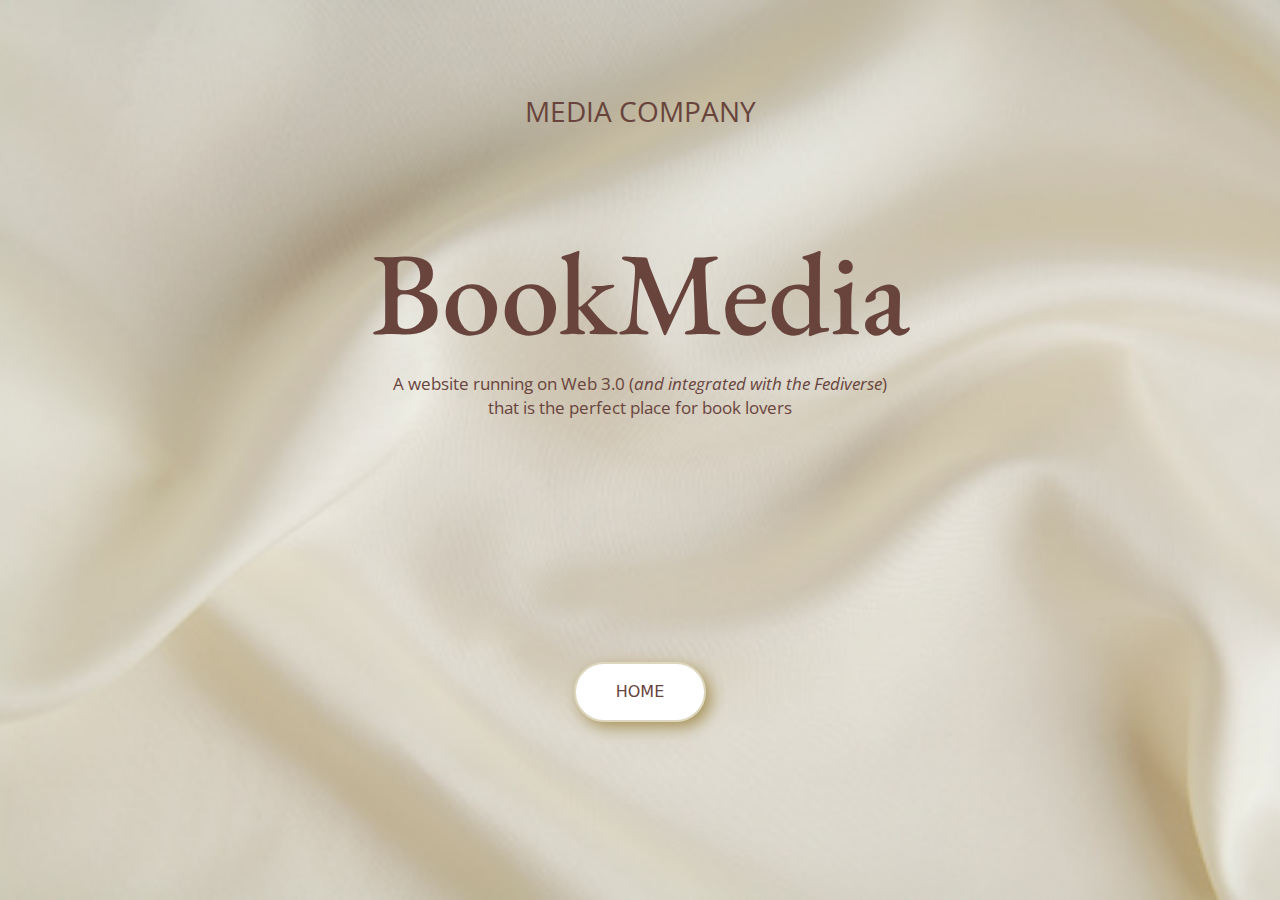
==== commit 225f5668: "changed button" ====
--- a/index.html
+++ b/index.html
@@ -26,7 +26,7 @@
 
 	<header class="header-container">
 		<h1 class="header m-header">BookMedia</h1>
-		<p class="line">A website, running on Web 3.0 (<em>and integrated with the Fediverse</em>),<br>that is the perfect place for book lovers</p>
+		<p class="line">A website running on Web 3.0 (<em>and integrated with the Fediverse</em>)<br>that is the perfect place for book lovers</p>
 	</header>
 
 	<div class="container-link">
--- a/style.css
+++ b/style.css
@@ -78,14 +78,16 @@
 
 .container-button {
 	padding: 1em;
+	padding-left: 2.5em;
+	padding-right: 2.5em;
 
-	transition: color .75s .5s, background .75s .5s, padding .75s;
+	transition: color .9s .0s, background .75s .1s, padding .75s 0.1s;
 	text-decoration: none;
 
 	color: var(--main-text-color);
 	border: solid var(--main-active-color) 2px;
 	border-radius: 2em;
-	background: var(--main-element-color);
+	background: /*var(--main-element-color)*/ white;
 	box-shadow: var(--main-shadow);
 }
 
